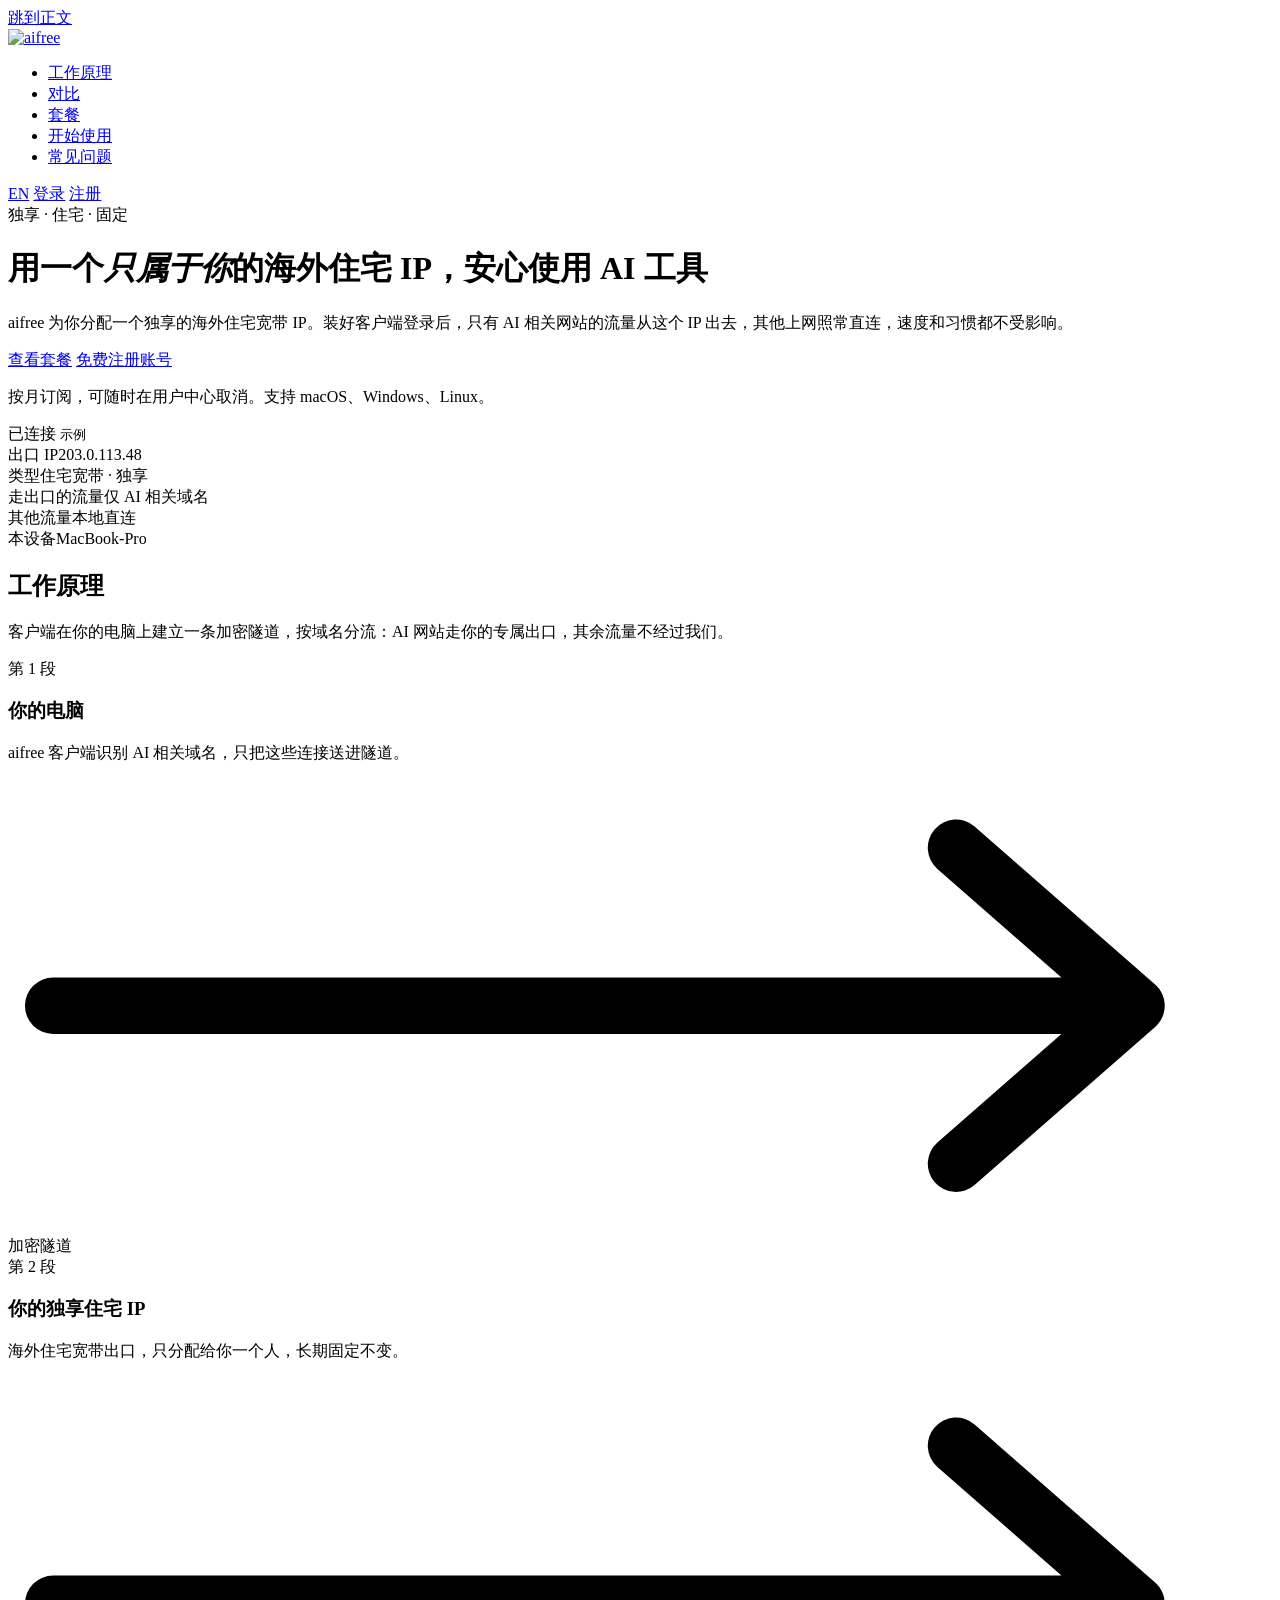
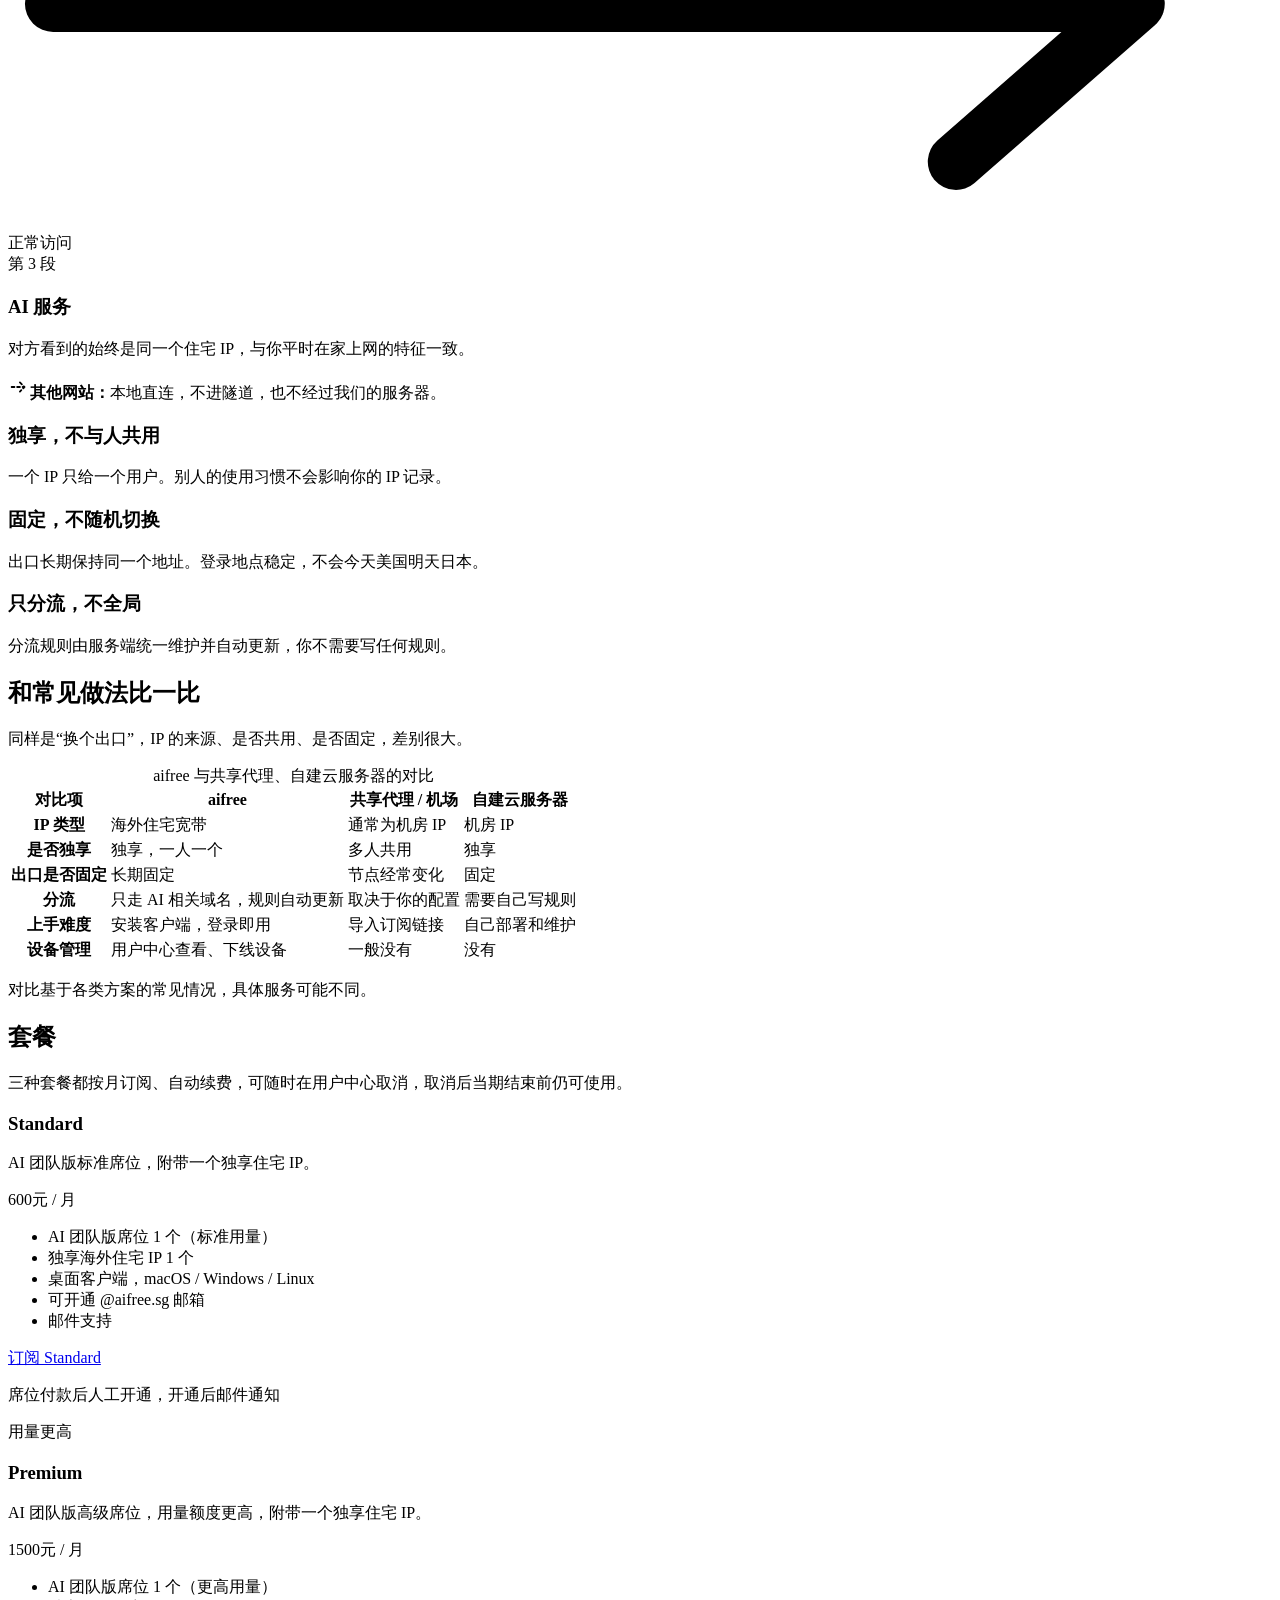
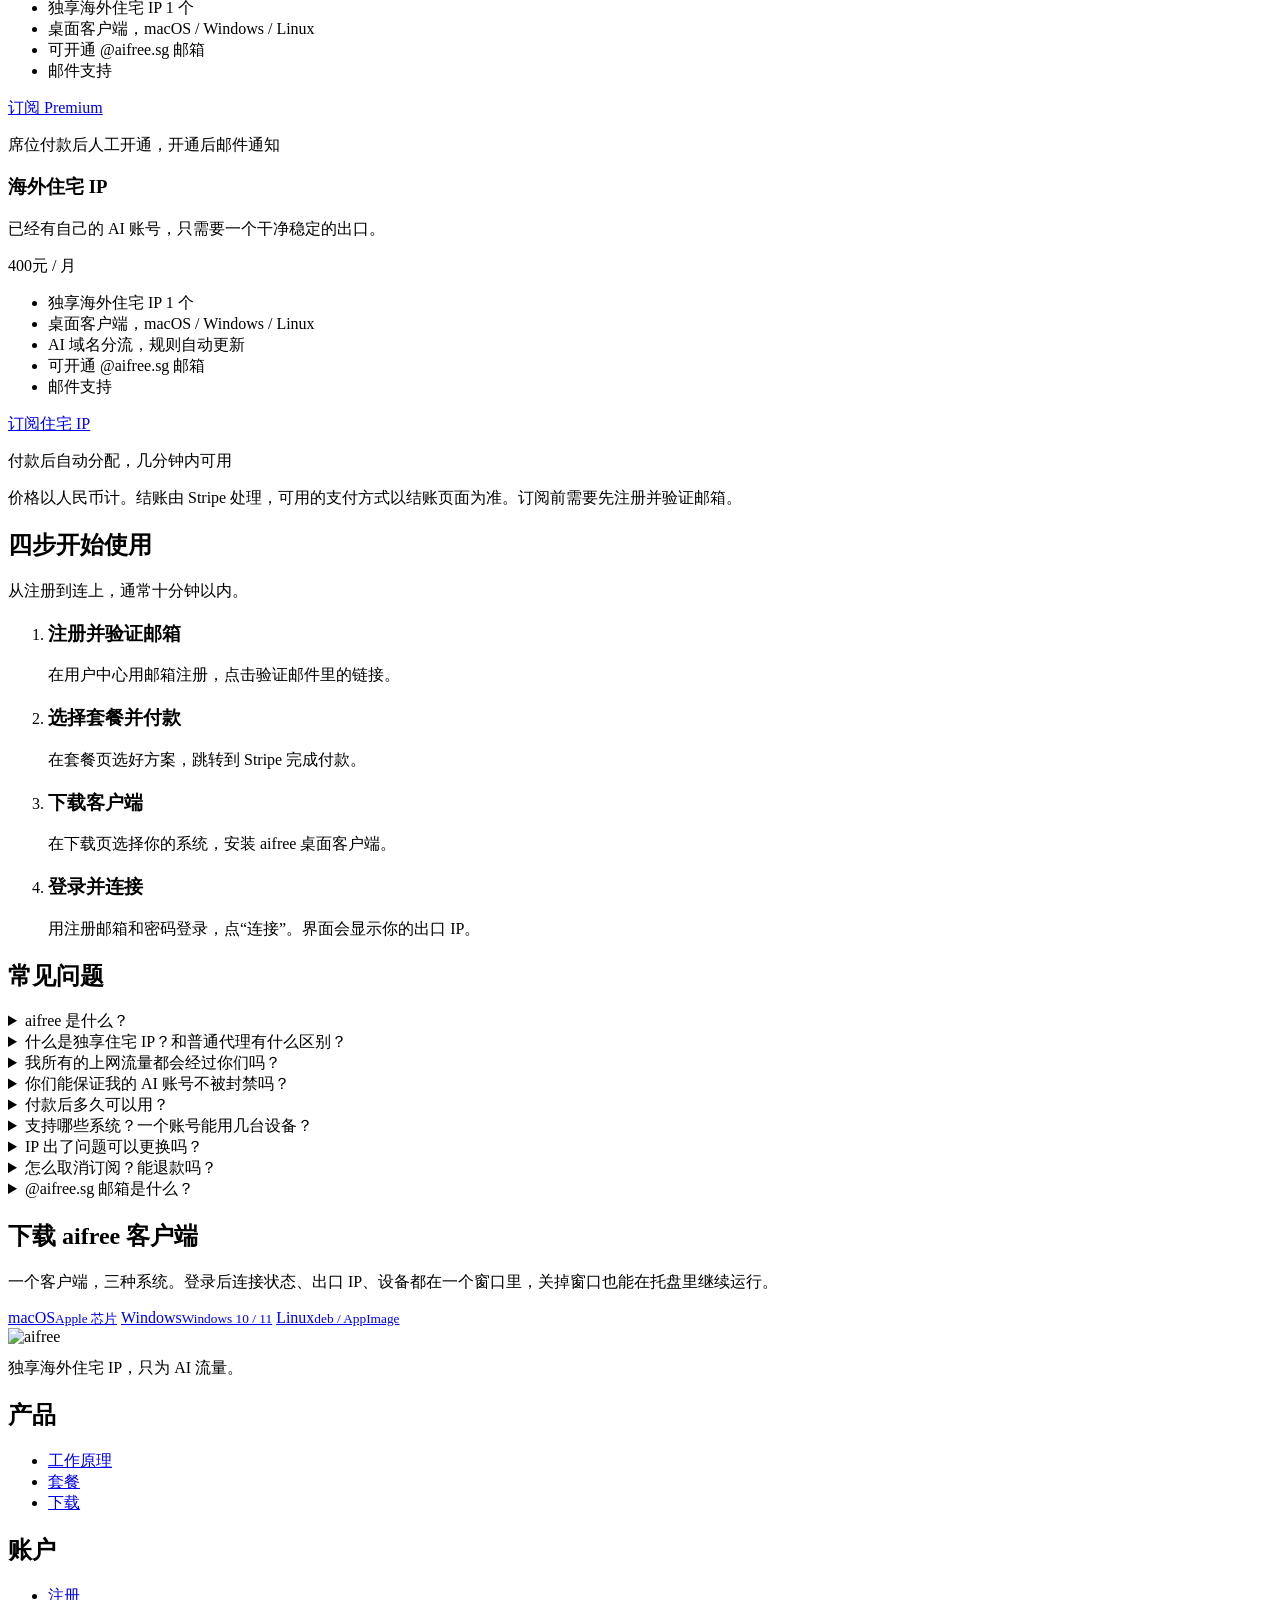
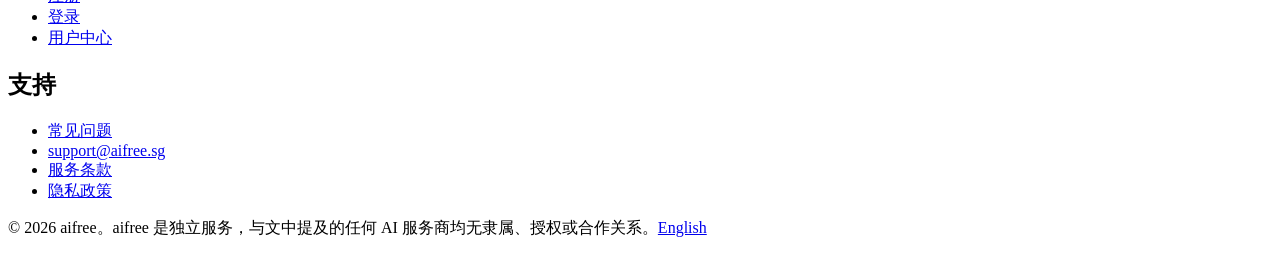
==== site/index.html @ af3067b1 "Add aifree.sg marketing website (zh + en) for Cloudflare Pages Fixes #40  Co-Authored-By: Claude Opu" ====
<!doctype html>
<html lang="zh-CN">
<head>
<meta charset="utf-8">
<meta name="viewport" content="width=device-width,initial-scale=1">
<title>aifree · 独享海外住宅 IP 与 AI 团队席位</title>
<meta name="description" content="aifree 为你分配一个只属于你的海外住宅 IP，只让 AI 相关的流量从这个 IP 出去，其他上网照常直连。另有 AI 团队版席位套餐，按月订阅。">
<link rel="canonical" href="https://aifree.sg/">
<link rel="alternate" hreflang="zh-CN" href="https://aifree.sg/">
<link rel="alternate" hreflang="en" href="https://aifree.sg/en/">
<link rel="alternate" hreflang="x-default" href="https://aifree.sg/">
<link rel="icon" href="/favicon.ico" sizes="any">
<link rel="icon" href="/favicon.svg" type="image/svg+xml">
<link rel="apple-touch-icon" href="/apple-touch-icon.png">
<meta name="theme-color" content="#14213D">
<meta property="og:type" content="website">
<meta property="og:title" content="aifree · 独享海外住宅 IP 与 AI 团队席位">
<meta property="og:description" content="一个只属于你的海外住宅 IP，只让 AI 流量走它，其他照常直连。">
<meta property="og:url" content="https://aifree.sg/">
<meta property="og:image" content="https://aifree.sg/assets/og.png">
<meta property="og:locale" content="zh_CN">
<link rel="stylesheet" href="/assets/site.css">
</head>
<body>
<a class="skip" href="#main">跳到正文</a>
<header class="top">
  <nav class="wrap nav" aria-label="主导航">
    <a class="brand" href="/" aria-label="aifree 首页"><img src="/assets/lockup-dark.svg" alt="aifree" width="125" height="40"></a>
    <ul class="links">
      <li><a href="#how">工作原理</a></li>
      <li><a href="#compare">对比</a></li>
      <li><a href="#plans">套餐</a></li>
      <li><a href="#start">开始使用</a></li>
      <li><a href="#faq">常见问题</a></li>
    </ul>
    <div class="actions">
      <a class="lang" href="/en/" hreflang="en" lang="en">EN</a>
      <a class="btn btn-ghost btn-sm" href="https://app.aifree.sg/account/login">登录</a>
      <a class="btn btn-primary btn-sm" href="https://app.aifree.sg/account/register">注册</a>
    </div>
  </nav>
</header>

<main id="main">
<div class="hero">
  <div class="wrap hero-grid">
    <div>
      <span class="eyebrow">独享 · 住宅 · 固定</span>
      <h1>用一个<em>只属于你</em>的海外住宅 IP，安心使用 AI 工具</h1>
      <p class="lead">aifree 为你分配一个独享的海外住宅宽带 IP。装好客户端登录后，只有 AI 相关网站的流量从这个 IP 出去，其他上网照常直连，速度和习惯都不受影响。</p>
      <div class="ctas">
        <a class="btn btn-primary" href="#plans">查看套餐</a>
        <a class="btn btn-ghost" href="https://app.aifree.sg/account/register">免费注册账号</a>
      </div>
      <p class="note">按月订阅，可随时在用户中心取消。支持 macOS、Windows、Linux。</p>
    </div>
    <div class="ipcard" aria-label="客户端连接状态示例">
      <div class="title"><span class="dot" aria-hidden="true"></span>已连接 <small style="font-weight:400;color:var(--muted-on-navy);margin-left:auto">示例</small></div>
      <div class="row"><span class="k">出口 IP</span><span class="v ip">203.0.113.48</span></div>
      <div class="row"><span class="k">类型</span><span class="v">住宅宽带 · 独享</span></div>
      <div class="row"><span class="k">走出口的流量</span><span class="v">仅 AI 相关域名</span></div>
      <div class="row"><span class="k">其他流量</span><span class="v ok">本地直连</span></div>
      <div class="row"><span class="k">本设备</span><span class="v">MacBook-Pro</span></div>
    </div>
  </div>
</div>

<section id="how" aria-labelledby="how-title">
  <div class="wrap">
    <div class="sec-head">
      <h2 id="how-title">工作原理</h2>
      <p>客户端在你的电脑上建立一条加密隧道，按域名分流：AI 网站走你的专属出口，其余流量不经过我们。</p>
    </div>
    <div class="flow" role="list">
      <div class="node" role="listitem">
        <span class="tag">第 1 段</span>
        <h3>你的电脑</h3>
        <p>aifree 客户端识别 AI 相关域名，只把这些连接送进隧道。</p>
      </div>
      <div class="arrow" aria-hidden="true"><svg viewBox="0 0 56 20"><path d="M2 10h48m-8-7 8 7-8 7" fill="none" stroke="currentColor" stroke-width="2.5" stroke-linecap="round" stroke-linejoin="round"/></svg>加密隧道</div>
      <div class="node exit" role="listitem">
        <span class="tag">第 2 段</span>
        <h3>你的独享住宅 IP</h3>
        <p>海外住宅宽带出口，只分配给你一个人，长期固定不变。</p>
      </div>
      <div class="arrow" aria-hidden="true"><svg viewBox="0 0 56 20"><path d="M2 10h48m-8-7 8 7-8 7" fill="none" stroke="currentColor" stroke-width="2.5" stroke-linecap="round" stroke-linejoin="round"/></svg>正常访问</div>
      <div class="node" role="listitem">
        <span class="tag">第 3 段</span>
        <h3>AI 服务</h3>
        <p>对方看到的始终是同一个住宅 IP，与你平时在家上网的特征一致。</p>
      </div>
    </div>
    <div class="bypass"><svg width="22" height="22" viewBox="0 0 24 24" aria-hidden="true"><path d="M4 12h14m-5-5 5 5-5 5" fill="none" stroke="currentColor" stroke-width="2" stroke-linecap="round" stroke-linejoin="round" stroke-dasharray="3 3"/></svg><span><strong>其他网站：</strong>本地直连，不进隧道，也不经过我们的服务器。</span></div>

    <div class="points">
      <div><h3>独享，不与人共用</h3><p>一个 IP 只给一个用户。别人的使用习惯不会影响你的 IP 记录。</p></div>
      <div><h3>固定，不随机切换</h3><p>出口长期保持同一个地址。登录地点稳定，不会今天美国明天日本。</p></div>
      <div><h3>只分流，不全局</h3><p>分流规则由服务端统一维护并自动更新，你不需要写任何规则。</p></div>
    </div>
  </div>
</section>

<section id="compare" class="alt" aria-labelledby="compare-title">
  <div class="wrap">
    <div class="sec-head">
      <h2 id="compare-title">和常见做法比一比</h2>
      <p>同样是“换个出口”，IP 的来源、是否共用、是否固定，差别很大。</p>
    </div>
    <div class="table-wrap">
      <table>
        <caption class="sr">aifree 与共享代理、自建云服务器的对比</caption>
        <thead>
          <tr><th scope="col">对比项</th><th scope="col" class="us">aifree</th><th scope="col">共享代理 / 机场</th><th scope="col">自建云服务器</th></tr>
        </thead>
        <tbody>
          <tr><th scope="row">IP 类型</th><td class="us">海外住宅宽带</td><td>通常为机房 IP</td><td>机房 IP</td></tr>
          <tr><th scope="row">是否独享</th><td class="us">独享，一人一个</td><td>多人共用</td><td>独享</td></tr>
          <tr><th scope="row">出口是否固定</th><td class="us">长期固定</td><td>节点经常变化</td><td>固定</td></tr>
          <tr><th scope="row">分流</th><td class="us">只走 AI 相关域名，规则自动更新</td><td>取决于你的配置</td><td>需要自己写规则</td></tr>
          <tr><th scope="row">上手难度</th><td class="us">安装客户端，登录即用</td><td>导入订阅链接</td><td>自己部署和维护</td></tr>
          <tr><th scope="row">设备管理</th><td class="us">用户中心查看、下线设备</td><td>一般没有</td><td>没有</td></tr>
        </tbody>
      </table>
    </div>
    <p class="table-note">对比基于各类方案的常见情况，具体服务可能不同。</p>
  </div>
</section>

<section id="plans" aria-labelledby="plans-title">
  <div class="wrap">
    <div class="sec-head">
      <h2 id="plans-title">套餐</h2>
      <p>三种套餐都按月订阅、自动续费，可随时在用户中心取消，取消后当期结束前仍可使用。</p>
    </div>
    <div class="plans">
      <article class="plan" aria-labelledby="p-std">
        <h3 class="name" id="p-std">Standard</h3>
        <p class="desc">AI 团队版标准席位，附带一个独享住宅 IP。</p>
        <p class="price"><span class="amt">600</span><span class="unit">元 / 月</span></p>
        <ul>
          <li>AI 团队版席位 1 个（标准用量）</li>
          <li>独享海外住宅 IP 1 个</li>
          <li>桌面客户端，macOS / Windows / Linux</li>
          <li>可开通 @aifree.sg 邮箱</li>
          <li>邮件支持</li>
        </ul>
        <a class="btn btn-outline" href="https://app.aifree.sg/account/checkout?plan=standard">订阅 Standard</a>
        <p class="fine">席位付款后人工开通，开通后邮件通知</p>
      </article>
      <article class="plan featured" aria-labelledby="p-pre">
        <span class="badge">用量更高</span>
        <h3 class="name" id="p-pre">Premium</h3>
        <p class="desc">AI 团队版高级席位，用量额度更高，附带一个独享住宅 IP。</p>
        <p class="price"><span class="amt">1500</span><span class="unit">元 / 月</span></p>
        <ul>
          <li>AI 团队版席位 1 个（更高用量）</li>
          <li>独享海外住宅 IP 1 个</li>
          <li>桌面客户端，macOS / Windows / Linux</li>
          <li>可开通 @aifree.sg 邮箱</li>
          <li>邮件支持</li>
        </ul>
        <a class="btn btn-primary" href="https://app.aifree.sg/account/checkout?plan=premium">订阅 Premium</a>
        <p class="fine">席位付款后人工开通，开通后邮件通知</p>
      </article>
      <article class="plan" aria-labelledby="p-ip">
        <h3 class="name" id="p-ip">海外住宅 IP</h3>
        <p class="desc">已经有自己的 AI 账号，只需要一个干净稳定的出口。</p>
        <p class="price"><span class="amt">400</span><span class="unit">元 / 月</span></p>
        <ul>
          <li>独享海外住宅 IP 1 个</li>
          <li>桌面客户端，macOS / Windows / Linux</li>
          <li>AI 域名分流，规则自动更新</li>
          <li>可开通 @aifree.sg 邮箱</li>
          <li>邮件支持</li>
        </ul>
        <a class="btn btn-outline" href="https://app.aifree.sg/account/checkout?plan=residential_ip">订阅住宅 IP</a>
        <p class="fine">付款后自动分配，几分钟内可用</p>
      </article>
    </div>
    <p class="plans-note">价格以人民币计。结账由 Stripe 处理，可用的支付方式以结账页面为准。订阅前需要先注册并验证邮箱。</p>
  </div>
</section>

<section id="start" class="alt" aria-labelledby="start-title">
  <div class="wrap">
    <div class="sec-head">
      <h2 id="start-title">四步开始使用</h2>
      <p>从注册到连上，通常十分钟以内。</p>
    </div>
    <ol class="steps">
      <li><h3>注册并验证邮箱</h3><p>在用户中心用邮箱注册，点击验证邮件里的链接。</p></li>
      <li><h3>选择套餐并付款</h3><p>在套餐页选好方案，跳转到 Stripe 完成付款。</p></li>
      <li><h3>下载客户端</h3><p>在下载页选择你的系统，安装 aifree 桌面客户端。</p></li>
      <li><h3>登录并连接</h3><p>用注册邮箱和密码登录，点“连接”。界面会显示你的出口 IP。</p></li>
    </ol>
  </div>
</section>

<section id="faq" aria-labelledby="faq-title">
  <div class="wrap">
    <div class="sec-head"><h2 id="faq-title">常见问题</h2></div>
    <div class="faq">
      <details><summary>aifree 是什么？</summary><p>aifree 提供独享的海外住宅 IP 和配套的桌面客户端，让你访问 AI 服务时始终使用同一个住宅出口；Standard 和 Premium 套餐另含一个 AI 团队版席位。aifree 是独立服务，与任何 AI 公司没有隶属或合作关系。</p></details>
      <details><summary>什么是独享住宅 IP？和普通代理有什么区别？</summary><p>住宅 IP 来自家庭宽带运营商，而不是数据中心。“独享”指这个 IP 只分配给你一个人使用。普通代理大多是多人共用的机房 IP，同一个地址上可能同时有很多陌生用户。</p></details>
      <details><summary>我所有的上网流量都会经过你们吗？</summary><p>不会。客户端只把 AI 相关的域名送进隧道，其他网站本地直连，不经过我们的服务器。分流规则由服务端维护，客户端会自动更新。</p></details>
      <details><summary>你们能保证我的 AI 账号不被封禁吗？</summary><p>不能，也没有任何服务能做出这样的保证。AI 服务商会根据自己的使用条款管理账号。稳定的独享出口能避免和陌生人共用 IP 带来的干扰，但请你遵守所用服务的条款和当地法律。</p></details>
      <details><summary>付款后多久可以用？</summary><p>海外住宅 IP 套餐付款后自动分配，通常几分钟内即可在客户端连接。Standard 和 Premium 的住宅 IP 同样自动分配；AI 团队版席位由人工开通，完成后会邮件通知你。</p></details>
      <details><summary>支持哪些系统？一个账号能用几台设备？</summary><p>支持 macOS（Apple 芯片）、Windows 和 Linux。可同时登录的设备数量以你的套餐为准，你可以在用户中心查看每台设备并随时让它下线。</p></details>
      <details><summary>IP 出了问题可以更换吗？</summary><p>可以。如果你的出口 IP 无法正常使用，请发邮件到 <a href="mailto:support@aifree.sg">support@aifree.sg</a>，我们核实后会为你更换，客户端会自动切换到新 IP。</p></details>
      <details><summary>怎么取消订阅？能退款吗？</summary><p>在用户中心点“管理订阅”即可取消，当期结束前仍可使用，到期后不再扣费。如果因为我们的原因无法开通或长期无法使用，请联系客服申请退款，详见<a href="/terms/">服务条款</a>。</p></details>
      <details><summary>@aifree.sg 邮箱是什么？</summary><p>付费用户可以在用户中心开通一个 <code>你的名字@aifree.sg</code> 邮箱，通过网页收发邮件。订阅结束后邮箱会被停用。</p></details>
    </div>
  </div>
</section>

<section id="download" aria-labelledby="dl-title" style="padding-top:0">
  <div class="wrap">
    <div class="band">
      <div>
        <h2 id="dl-title">下载 aifree 客户端</h2>
        <p>一个客户端，三种系统。登录后连接状态、出口 IP、设备都在一个窗口里，关掉窗口也能在托盘里继续运行。</p>
      </div>
      <div class="oslist">
        <a href="/download/#macos"><span>macOS</span><small>Apple 芯片</small></a>
        <a href="/download/#windows"><span>Windows</span><small>Windows 10 / 11</small></a>
        <a href="/download/#linux"><span>Linux</span><small>deb / AppImage</small></a>
      </div>
    </div>
  </div>
</section>
</main>

<footer>
  <div class="wrap">
    <div class="foot">
      <div>
        <img src="/assets/lockup-dark.svg" alt="aifree" width="125" height="40">
        <p style="margin-top:12px">独享海外住宅 IP，只为 AI 流量。</p>
      </div>
      <div><h2>产品</h2><ul><li><a href="#how">工作原理</a></li><li><a href="#plans">套餐</a></li><li><a href="/download/">下载</a></li></ul></div>
      <div><h2>账户</h2><ul><li><a href="https://app.aifree.sg/account/register">注册</a></li><li><a href="https://app.aifree.sg/account/login">登录</a></li><li><a href="https://app.aifree.sg/account">用户中心</a></li></ul></div>
      <div><h2>支持</h2><ul><li><a href="#faq">常见问题</a></li><li><a href="mailto:support@aifree.sg">support@aifree.sg</a></li><li><a href="/terms/">服务条款</a></li><li><a href="/privacy/">隐私政策</a></li></ul></div>
    </div>
    <p class="legal">© 2026 aifree。aifree 是独立服务，与文中提及的任何 AI 服务商均无隶属、授权或合作关系。<a href="/en/" hreflang="en" lang="en">English</a></p>
  </div>
</footer>
</body>
</html>
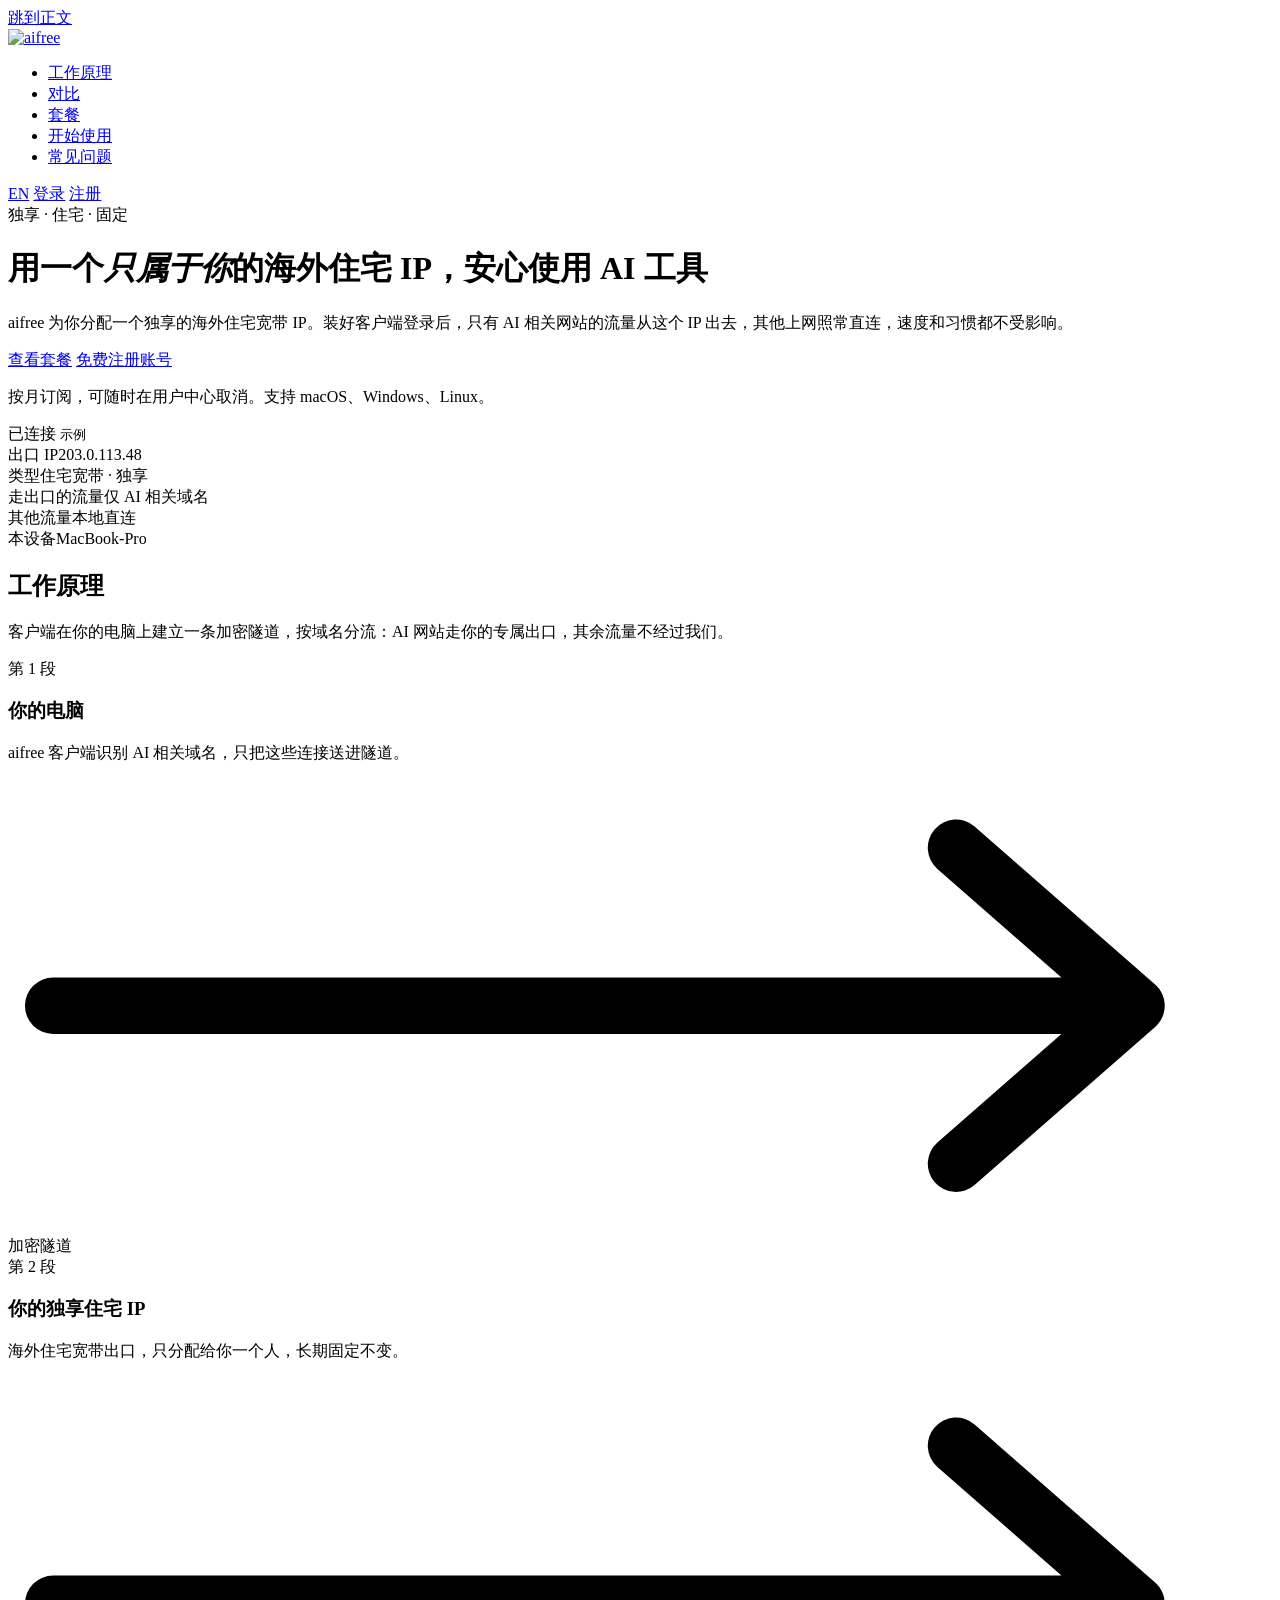
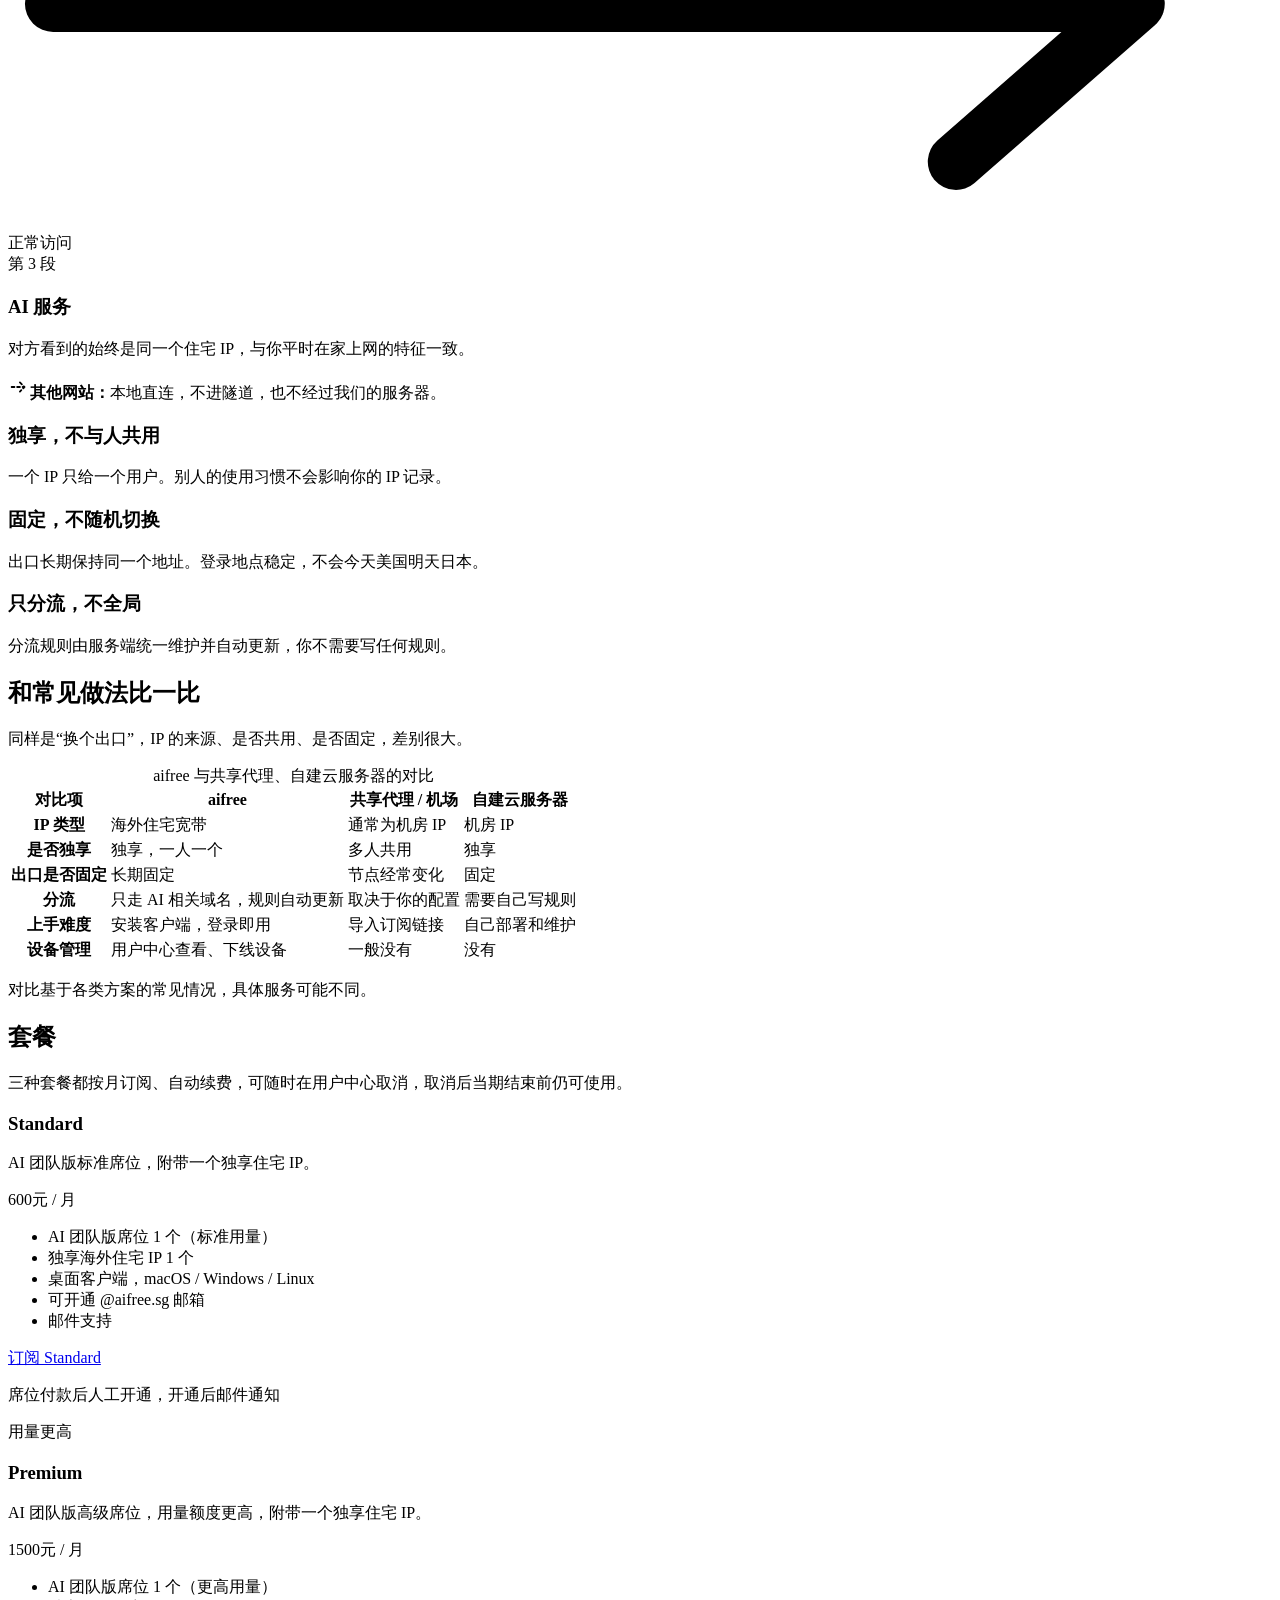
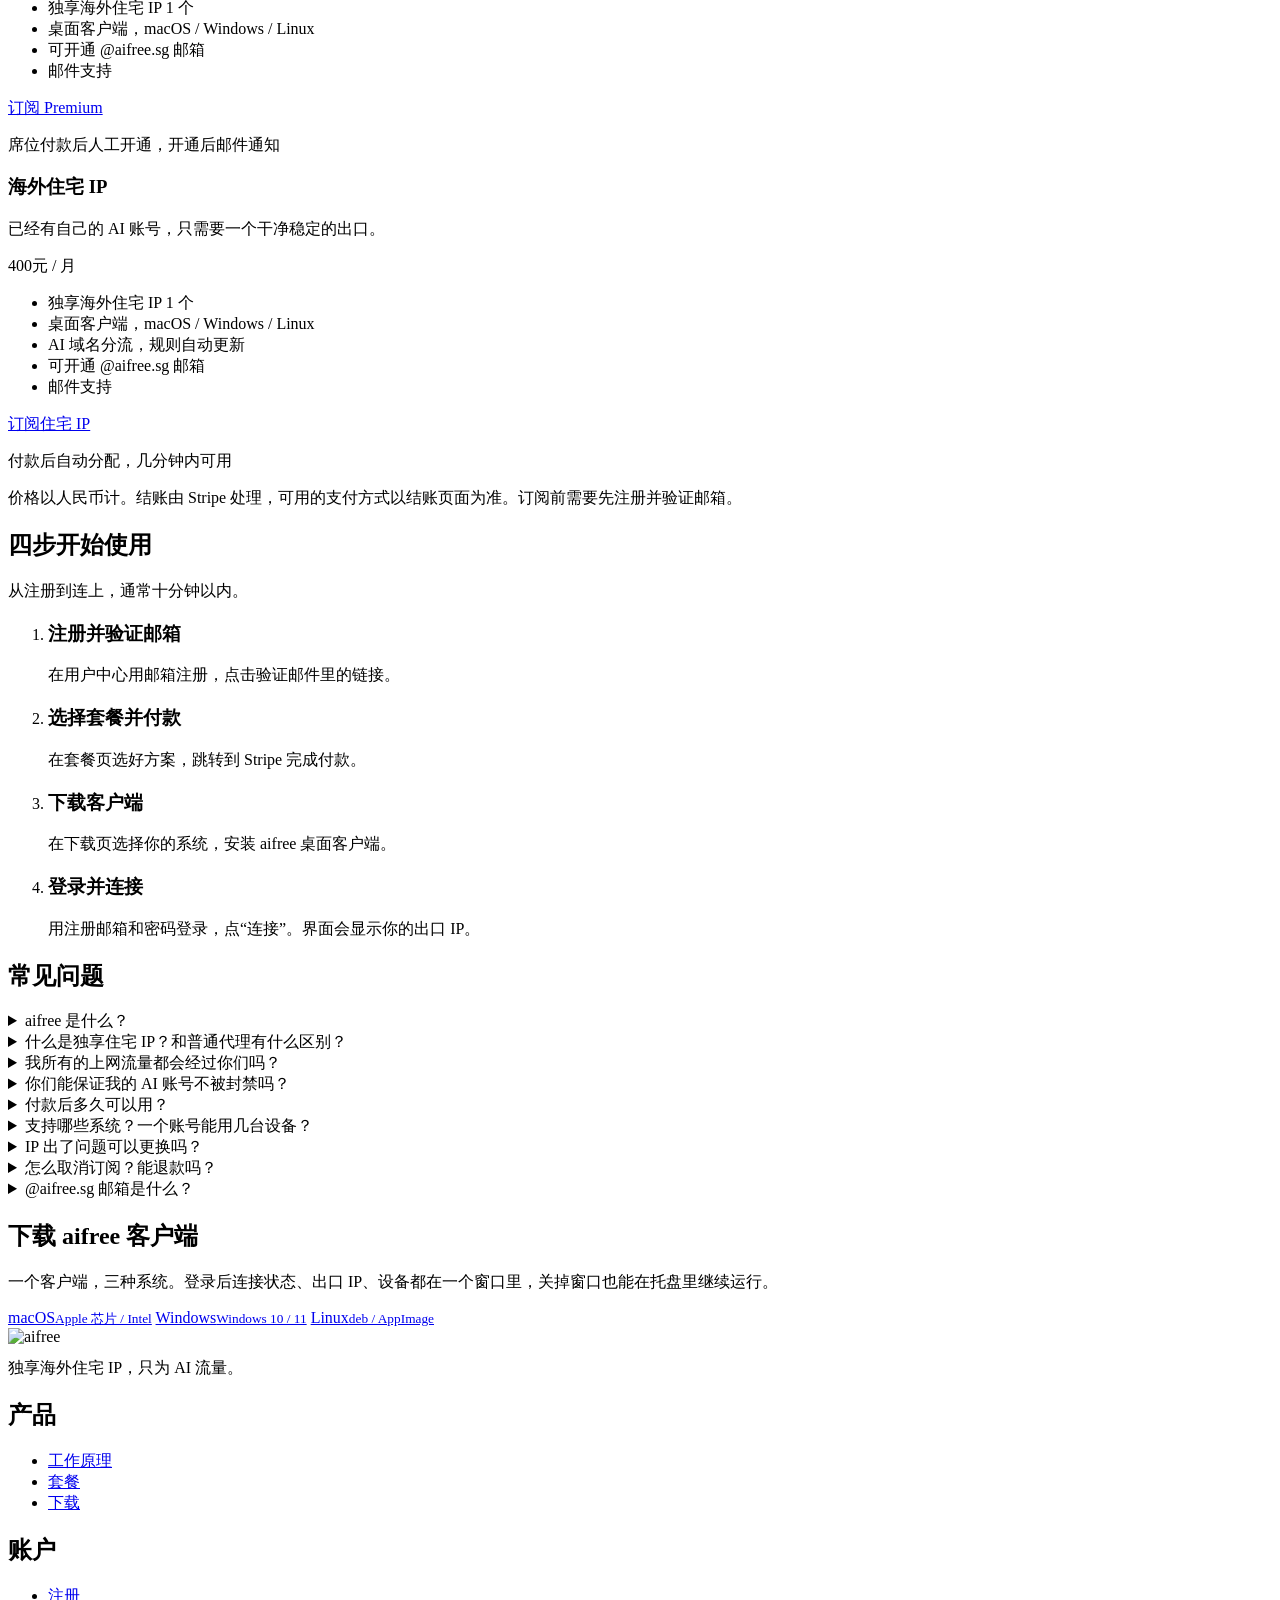
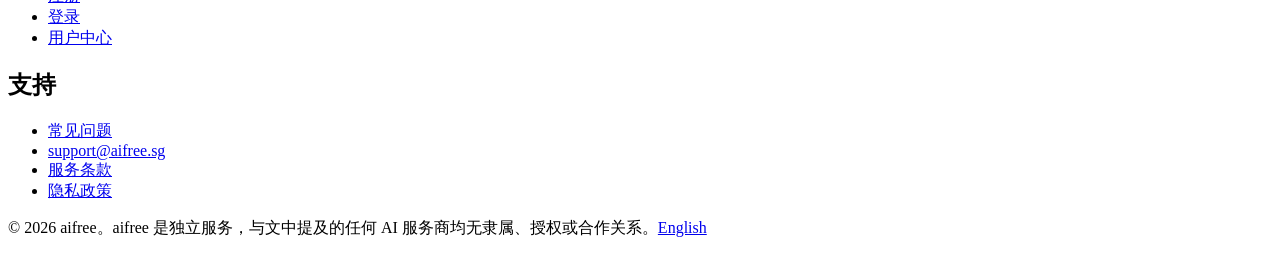
==== commit 36e6c77e: "Improve aifree desktop downloads and homepage session status" ====
--- a/site/index.html
+++ b/site/index.html
@@ -19,7 +19,8 @@
 <meta property="og:url" content="https://aifree.sg/">
 <meta property="og:image" content="https://aifree.sg/assets/og.png">
 <meta property="og:locale" content="zh_CN">
-<link rel="stylesheet" href="/assets/site.css">
+<link rel="stylesheet" href="/assets/site.css?v=platform-downloads">
+<script defer src="/assets/site-session.js"></script>
 </head>
 <body>
 <a class="skip" href="#main">跳到正文</a>
@@ -35,8 +36,9 @@
     </ul>
     <div class="actions">
       <a class="lang" href="/en/" hreflang="en" lang="en">EN</a>
-      <a class="btn btn-ghost btn-sm" href="https://app.aifree.sg/account/login">登录</a>
-      <a class="btn btn-primary btn-sm" href="https://app.aifree.sg/account/register">注册</a>
+      <a class="btn btn-ghost btn-sm" href="https://app.aifree.sg/account/login" data-session-guest>登录</a>
+      <a class="btn btn-primary btn-sm" href="https://app.aifree.sg/account/register" data-session-guest>注册</a>
+      <a class="btn btn-primary btn-sm" href="https://app.aifree.sg/account" data-session-account hidden>用户中心</a>
     </div>
   </nav>
 </header>
@@ -205,7 +207,7 @@
       <details><summary>我所有的上网流量都会经过你们吗？</summary><p>不会。客户端只把 AI 相关的域名送进隧道，其他网站本地直连，不经过我们的服务器。分流规则由服务端维护，客户端会自动更新。</p></details>
       <details><summary>你们能保证我的 AI 账号不被封禁吗？</summary><p>不能，也没有任何服务能做出这样的保证。AI 服务商会根据自己的使用条款管理账号。稳定的独享出口能避免和陌生人共用 IP 带来的干扰，但请你遵守所用服务的条款和当地法律。</p></details>
       <details><summary>付款后多久可以用？</summary><p>海外住宅 IP 套餐付款后自动分配，通常几分钟内即可在客户端连接。Standard 和 Premium 的住宅 IP 同样自动分配；AI 团队版席位由人工开通，完成后会邮件通知你。</p></details>
-      <details><summary>支持哪些系统？一个账号能用几台设备？</summary><p>支持 macOS（Apple 芯片）、Windows 和 Linux。可同时登录的设备数量以你的套餐为准，你可以在用户中心查看每台设备并随时让它下线。</p></details>
+      <details><summary>支持哪些系统？一个账号能用几台设备？</summary><p>支持 macOS（Apple 芯片与 Intel）、Windows 和 Linux。可同时登录的设备数量以你的套餐为准，你可以在用户中心查看每台设备并随时让它下线。</p></details>
       <details><summary>IP 出了问题可以更换吗？</summary><p>可以。如果你的出口 IP 无法正常使用，请发邮件到 <a href="mailto:support@aifree.sg">support@aifree.sg</a>，我们核实后会为你更换，客户端会自动切换到新 IP。</p></details>
       <details><summary>怎么取消订阅？能退款吗？</summary><p>在用户中心点“管理订阅”即可取消，当期结束前仍可使用，到期后不再扣费。如果因为我们的原因无法开通或长期无法使用，请联系客服申请退款，详见<a href="/terms/">服务条款</a>。</p></details>
       <details><summary>@aifree.sg 邮箱是什么？</summary><p>付费用户可以在用户中心开通一个 <code>你的名字@aifree.sg</code> 邮箱，通过网页收发邮件。订阅结束后邮箱会被停用。</p></details>
@@ -221,7 +223,7 @@
         <p>一个客户端，三种系统。登录后连接状态、出口 IP、设备都在一个窗口里，关掉窗口也能在托盘里继续运行。</p>
       </div>
       <div class="oslist">
-        <a href="/download/#macos"><span>macOS</span><small>Apple 芯片</small></a>
+        <a href="/download/#macos"><span>macOS</span><small>Apple 芯片 / Intel</small></a>
         <a href="/download/#windows"><span>Windows</span><small>Windows 10 / 11</small></a>
         <a href="/download/#linux"><span>Linux</span><small>deb / AppImage</small></a>
       </div>
